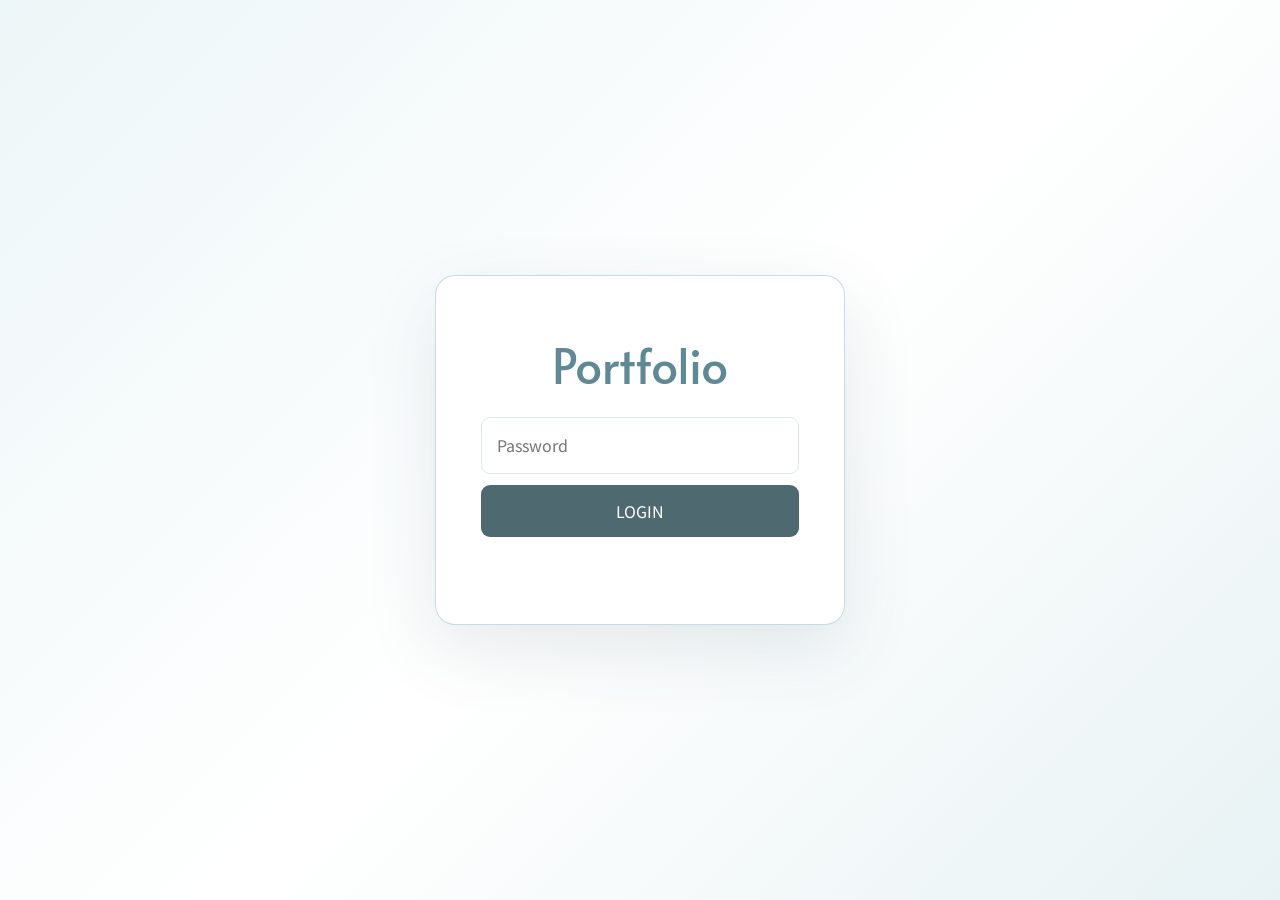
==== index.html @ fd896a33 "Update index.html" ====
<!doctype html>
<html lang="ja">
<head>
  <meta charset="utf-8">
  <meta name="viewport" content="width=device-width,initial-scale=1">
  <meta name="description" content="Portfolio">
  <title>Portfolio</title>
  <link rel="stylesheet" href="css/style.css">
</head>

<body class="locked">

  <div id="password-screen" class="password-screen">
  <div class="password-box">

    <h1>Portfolio</h1>

    <form id="password-form">

      <label class="sr-only" for="password">
        Password
      </label>

      <input
        id="password"
        type="password"
        autocomplete="current-password"
        placeholder="Password"
      >

      <button type="submit">
        LOGIN
      </button>

      <p
        id="password-error"
        class="error"
        aria-live="polite"
      ></p>

    </form>

  </div>
</div>


  <div id="site" hidden>

    <header class="site-header">
      <a class="logo" href="index.html">Portfolio</a>

      <nav>
        <a class="is-current" href="#works">WORKS</a>
        <a href="profile.html">PROFILE</a>
      </nav>
    </header>


    <main>

      <section id="works" class="works-page">


        <div class="works-controls">

          <div id="filters" class="filter-list" aria-label="カテゴリ">

            <button
              class="filter is-active"
              data-category="all"
            >
              すべて
            </button>

            <button
              class="filter"
              data-category="illustration"
            >
              イラスト
            </button>

            <button
              class="filter"
              data-category="advertising"
            >
              広告
            </button>

            <button
              class="filter"
              data-category="web"
            >
              Web
            </button>

            <button
              class="filter"
              data-category="goods"
            >
              グッズ
            </button>

          </div>


          <label class="sort">
            <span>並び順</span>

            <select id="sort">
              <option value="new">新しい順</option>
              <option value="old">古い順</option>
            </select>
          </label>

        </div>


        <div id="works-grid" class="works-grid"></div>

      </section>

    </main>

  </div>


  <script src="data.js"></script>
  <script src="js/site.js"></script>

</body>
</html>
---- css/style.css ----
@import url("https://fonts.googleapis.com/css2?family=DM+Sans:wght@400;500;600&family=Alata&family=Noto+Sans+JP:wght@400;500;600;700&display=swap");

/* ========================================
   Variables
======================================== */

:root {
  --key: #abced8;
  --key-dark: #5f8995;

  --ink: #26353a;
  --muted: #75858a;

  --line: #dfe9ec;
  --bg: #f8fbfc;
  --white: #fff;

  --shadow:
    0 14px 40px rgba(53, 82, 91, .08);

  --radius: 16px;
}


/* ========================================
   Reset
======================================== */

* {
  box-sizing: border-box;
}

html {
  scroll-behavior: smooth;
}

body {
  margin: 0;

  color: var(--ink);
  background: var(--bg);

  font-family: "Noto Sans JP", sans-serif;
  line-height: 1.8;
}

[hidden] {
  display: none !important;
}

a {
  color: inherit;
  text-decoration: none;
}

button,
input,
select {
  font: inherit;
}


/* ========================================
   Header
======================================== */

.site-header {
  height: 76px;

  position: sticky;
  top: 0;
  z-index: 50;

  display: flex;
  align-items: center;
  justify-content: space-between;

  padding: 0 5vw;

  background: rgba(255, 255, 255, .94);

  border-bottom: 1px solid var(--line);

  backdrop-filter: blur(12px);
}

.logo {
  font-family: "Alata", cursive;
  font-size: 29px;
  color: var(--key-dark);
}

.site-header nav {
  display: flex;
  gap: 30px;

  font-family: "DM Sans", sans-serif;
  font-size: 13px;

  letter-spacing: .08em;
}

.site-header nav a {
  color: #6b7c82;
}

.site-header nav a:hover,
.site-header nav a.is-current {
  color: var(--key-dark);
}


/* ========================================
   Main
======================================== */

main {
  max-width: 1180px;

  margin: 0 auto;

  padding: 20px 28px 80px;
}


/* ========================================
   Section Heading
======================================== */

.section-heading {
  margin-bottom: 16px;
}

.section-heading h1 {
  margin: 0;

  font-family: "DM Sans", sans-serif;

  font-size: clamp(30px, 4vw, 46px);

  letter-spacing: .02em;

  color: var(--key-dark);
}


/* ========================================
   WORKS Controls
======================================== */

.works-controls {
  position: sticky;
  top: 64px;
  z-index: 20;

  display: flex;
  align-items: center;
  justify-content: space-between;
  gap: 20px;

  margin: 0 -8px 28px;
  padding: 10px 8px;

  background: rgba(247, 251, 252, .95);
  backdrop-filter: blur(8px);
  -webkit-backdrop-filter: blur(8px);
}


/* カテゴリ */

.filter-list {
  display: flex;
  flex-wrap: wrap;
  gap: 8px;
}

.filter {
  min-height: 36px;

  padding: 0 17px;

  display: inline-flex;
  align-items: center;
  justify-content: center;

  border: 1px solid var(--line);
  border-radius: 999px;

  background: #fff;

  color: #6c7c81;

  font-size: 14px;

  cursor: pointer;

  transition: .2s;
}

.filter:hover,
.filter.is-active {
  border-color: var(--key);

  background: var(--key);

  color: #fff;
}


/* ソート */

.sort {
  display: flex;
  align-items: center;
  flex-shrink: 0;

  gap: 9px;

  color: var(--muted);

  font-size: 14px;
}

.sort select {
  height: 36px;

  appearance: none;
  -webkit-appearance: none;
  -moz-appearance: none;

  border: 1px solid var(--line);
  border-radius: 999px;

  background: #fff;

  padding: 0 14px;

  color: var(--muted);
}

/* ========================================
   WORKS Grid
======================================== */

.works-grid {
  display: grid;

  grid-template-columns:
    repeat(3, 1fr);

  gap: 34px 24px;
}


/* 一覧の作品カードは透明 */
.work-card {
  display: block;

  background: transparent;
}


/* ========================================
   WORKS Thumbnail
======================================== */

.work-card .thumb {
  position: relative;

  overflow: hidden;

  aspect-ratio: 16 / 9;

  border-radius: var(--radius);

  background: #edf4f6;

  box-shadow: var(--shadow);
}

.work-card img {
  width: 100%;
  height: 100%;

  display: block;

  object-fit: contain;

  transition:
    transform .4s;
}

.work-card:hover img {
  transform: scale(1.025);
}


/* ========================================
   WORKS Card Info
======================================== */

.work-card .card-info {
  padding: 13px 3px 0;
}

.work-card h2 {
  margin: 0;

  font-size: 14px;
  line-height: 1.65;

  font-weight: 600;
}

.work-card .meta {
  display: flex;

  justify-content: space-between;
  align-items: center;

  margin-top: 7px;

  color: var(--muted);

  font-size: 11px;
}

.category-pill {
  color: var(--key-dark);
}


/* ========================================
   WORK DETAIL
======================================== */

.work-detail {
  padding-top: 8px;
}


/* ----------------------------------------
   Back
---------------------------------------- */

.work-back {
  margin-bottom: 24px;

  color: var(--muted);

  font-size: 12px;
}

.work-back a:hover {
  color: var(--key-dark);
}


/* ----------------------------------------
   Detail Header
---------------------------------------- */

.work-header {
  margin-bottom: 60px;
}


/* ----------------------------------------
   Detail Card
---------------------------------------- */

.work-detail-card {
  width: 100%;

  padding: 28px 34px 24px;

  background: #fff;

  border: 1px solid var(--line);

  border-radius: 18px;

  box-shadow: var(--shadow);
}


/* ----------------------------------------
   Category Tag
---------------------------------------- */

.category-tag {
  display: inline-flex;
  align-items: center;

  padding: 3px 12px;

  border-radius: 999px;

  background: var(--key);

  color: #fff;

  font-size: 10px;
  font-weight: 600;

  line-height: 1.6;
}


/* ----------------------------------------
   Detail Title
---------------------------------------- */

.work-detail-heading h1 {
  margin: 10px 0 14px;

  font-size: clamp(23px, 2.4vw, 30px);

  line-height: 1.5;

  font-weight: 700;
}

.work-detail-heading h1.has-opening-bracket {
  text-indent: -0.50em;
}

/* ----------------------------------------
   Overview
---------------------------------------- */

.work-detail-heading p {
  margin: 0;

  color: #617176;

  font-size: 12px;

  line-height: 2;
}


/* 概要なし */
.work-detail-card.no-overview
  .work-detail-heading h1 {
  margin-bottom: 24px;
}


/* ----------------------------------------
   Work Information
---------------------------------------- */

.work-info {
  display: grid;

  grid-template-columns:
    1fr 1fr;

  margin-top: 24px;
}

.work-detail-card.no-overview
  .work-info {
  margin-top: 0;
}

.work-info-column {
  padding-right: 34px;
}

.work-info-column + .work-info-column {
  padding-right: 0;

  padding-left: 34px;

  border-left: 1px solid var(--line);
}

.work-info-item {
  display: grid;

  grid-template-columns:
    46px 1fr;

  gap: 16px;

  align-items: baseline;

  margin-bottom: 10px;
}

.work-info-item:last-child {
  margin-bottom: 0;
}

.work-info-item dt {
  color: var(--key-dark);

  font-size: 10px;
}

.work-info-item dd {
  margin: 0;

  color: var(--ink);

  font-size: 11px;

  line-height: 1.8;
}


/* ========================================
   Work Content
======================================== */

.work-content {
  width: min(100%, 1000px);

  margin: 0 auto;
}

.work-content h2 {
  margin: 64px 0 14px;

  padding-left: 17px;

  border-left: 3px solid var(--key);

  font-size: 20px;
}

.work-content p {
  color: #5e6e73;

  font-size: 14px;

  line-height: 2.1;
}


/* ========================================
   Images
======================================== */

.content-image {
  margin: 30px 0 48px;
}

.content-image img,
.gallery img {
  width: 100%;
  height: auto;

  display: block;

  border-radius: 10px;
}

.content-image .image-wrap,
.gallery .image-wrap,
.video-wrap {
  position: relative;

  overflow: hidden;

  border-radius: 10px;
}


/* ========================================
   SAMPLE Overlay
======================================== */

.sample-overlay::after {
  content: "SAMPLE";

  position: absolute;

  inset: 0;

  display: grid;
  place-items: center;

  color:
    rgba(90, 105, 110, .16);

  font-family:
    "DM Sans", sans-serif;

  font-size:
    clamp(28px, 5vw, 70px);

  letter-spacing: .12em;

  transform: rotate(-25deg);

  pointer-events: none;
}


/* ========================================
   Video
======================================== */

.content-video {
  margin: 30px 0 48px;
}

.video-wrap video {
  width: 100%;
  height: auto;

  display: block;

  border-radius: 10px;
}


/* ========================================
   Caption
======================================== */

.caption {
  margin: 8px 2px 0;

  color: var(--muted);

  font-size: 11px;
}


/* ========================================
   Gallery
======================================== */

.gallery {
  display: grid;

  gap: 16px;

  margin: 30px 0 48px;
}

.gallery.cols-2 {
  grid-template-columns:
    repeat(2, 1fr);
}

.gallery.cols-3 {
  grid-template-columns:
    repeat(3, 1fr);
}

.gallery.cols-4 {
  grid-template-columns:
    repeat(4, 1fr);
}


/* ========================================
   Work Navigation
======================================== */

.work-navigation {
  display: flex;
  align-items: flex-end;
  justify-content: space-between;

  margin-bottom: 16px;
}


/* 一覧に戻る */

.work-navigation .work-back {
  margin: 0;

  color: var(--muted);

  font-size: 12px;

  text-decoration: none;
}

.work-navigation .work-back:hover {
  color: var(--key-dark);
}


/* 前後ページャー */

.work-nav-pager {
  display: flex;
  align-items: center;
}

.work-nav-pager a {
  width: 42px;
  height: 42px;

  display: flex;
  align-items: center;
  justify-content: center;

  background: #fff;

  border: 1px solid var(--key);

  color: var(--key);

  font-size: 28px;
  font-weight: 300;
  line-height: 1;

  text-decoration: none;

  /* 矢印の見た目を中央に補正 */
  padding-bottom: 8px;

  transition:
    background .2s,
    color .2s;
}


/* 左 */

.work-nav-prev {
  border-radius: 22px 5px 5px 22px;
}


/* 右 */

.work-nav-next {
  margin-left: 6px;

  border-radius: 5px 22px 22px 5px;
}


/* hover */

.work-nav-pager a:hover {
  background: var(--key);

  color: #fff;
}


/* ========================================
   PROFILE
======================================== */

.profile-intro {
  display: grid;

  grid-template-columns:
    260px 1fr;

  gap: 50px;

  align-items: center;

  padding: 35px;

  background: #fff;

  border: 1px solid var(--line);

  border-radius: var(--radius);
}

.profile-avatar {
  aspect-ratio: 1;

  display: grid;

  place-items: center;

  border-radius: 18px;

  background: #eaf3f5;

  color: var(--key-dark);

  letter-spacing: .15em;

  font-family: "DM Sans";
}

.profile-list {
  margin: 0;
}

.profile-list div {
  display: grid;

  grid-template-columns:
    80px 1fr;

  margin: 9px 0;
}

.profile-list dt {
  color: var(--muted);

  font-size: 12px;
}

.profile-list dd {
  margin: 0;

  font-size: 13px;
}

.profile-section {
  margin-top: 55px;
}

.profile-section h2 {
  font-family: "DM Sans";

  font-size: 15px;

  letter-spacing: .12em;
}

.tags {
  display: flex;

  flex-wrap: wrap;

  gap: 9px;
}

.tags span {
  padding: 7px 13px;

  border-radius: 999px;

  background: #fff;

  border: 1px solid var(--line);

  color: #66777d;

  font-size: 11px;
}

.career {
  display: grid;

  gap: 15px;
}

.career > div {
  display: grid;

  grid-template-columns:
    110px 150px 1fr;

  gap: 18px;

  padding-bottom: 14px;

  border-bottom: 1px solid var(--line);

  font-size: 12px;
}

.career b {
  color: var(--key-dark);
}


/* ========================================
   Password
======================================== */

.password-screen {
  min-height: 100vh;

  display: grid;

  place-items: center;

  padding: 30px;

  background:
    linear-gradient(
      135deg,
      #edf6f8 0%,
      #fff 52%,
      #e8f2f4 100%
    );
}

.password-box {
  width: min(410px, 100%);

  padding: 45px;

  background:
    rgba(255, 255, 255, .92);

  border:
    1px solid
    rgba(171, 206, 216, .7);

  border-radius: 20px;

  box-shadow:
    0 25px 70px
    rgba(53, 82, 91, .12);

  text-align: center;
}

.password-box h1 {
  margin: 0 0 10px;
  font-family: "Alata", cursive;
  font-size: 48px;
  font-weight: 400;
  color: var(--key-dark);
}

.password-box p:not(.eyebrow):not(.error) {
  color: var(--muted);

  font-size: 12px;
}

.password-box input {
  width: 100%;

  padding: 13px 15px;

  border: 1px solid var(--line);

  border-radius: 9px;

  outline: none;
}

.password-box input:focus {
  border-color: var(--key);

  box-shadow:
    0 0 0 3px
    rgba(171, 206, 216, .2);
}

.password-box button {
  width: 100%;

  margin-top: 11px;

  padding: 12px;

  border: 0;

  border-radius: 9px;

  background: #4f6971;

  color: #fff;

  cursor: pointer;
}

.password-box button:hover {
  background: var(--key-dark);
}

.error {
  min-height: 20px;

  color: #b35d68;

  font-size: 11px;
}

.sr-only {
  position: absolute;

  width: 1px;
  height: 1px;

  padding: 0;
  margin: -1px;

  overflow: hidden;

  clip: rect(0, 0, 0, 0);

  white-space: nowrap;

  border: 0;
}


/* ========================================
   Responsive
======================================== */

@media (max-width: 800px) {

  main {
  padding:
    16px
    18px
    24px;
}

  .site-header {
    height: 64px;

    padding: 0 20px;
  }

  .site-header nav {
    gap: 18px;
    position:sticky;
     top:0;
  }

  /* WORKS */

.works-page {
  padding-top: 0;
}

.works-controls {
  top: 64px;

  display: flex;
  flex-direction: column;
  align-items: stretch;

  gap: 8px;

  margin:
    0
    -18px
    24px;

  padding:
    9px
    18px;

  background: rgba(247, 251, 252, .95);
  backdrop-filter: blur(8px);
  -webkit-backdrop-filter: blur(8px);
}

   
.work-navigation {
    margin-bottom: 18px;
    align-items: center;
    -webkit-overflow-scrolling: touch;
  }

   
 .work-navigation .work-back {
font-size: 14px;
 }

   
  .work-nav-pager a {
    width: 38px;
    height: 38px;

    font-size: 25px;
  }
   

/* カテゴリ：1列で横スクロール */

.filter-list {
  width: 100%;

  display: flex;
  flex-wrap: nowrap;

  gap: 6px;

  overflow-x: auto;
  overflow-y: hidden;

  scrollbar-width: none;

  -webkit-overflow-scrolling: touch;
}

.filter-list::-webkit-scrollbar {
  display: none;
}

.filter {
  min-height: 34px;

  flex: 0 0 auto;

  padding: 0 12px;

  font-size: 14px;

  white-space: nowrap;
}


/* ソート：2段目・右寄せ */

.sort {
  align-self: flex-end;

  display: flex;
  align-items: center;

  gap: 6px;

  white-space: nowrap;

  font-size: 14px;
}

.sort select {
  height: 34px;

  padding: 0 12px;

  font-size: 14px;
}

  .works-grid {
    grid-template-columns:
      repeat(2, 1fr);

    gap: 25px 14px;
  }

  .work-detail-card {
    padding:
      24px
      20px
      22px;
  }

  .work-info {
    grid-template-columns: 1fr;

    gap: 12px;
  }

  .work-info-column {
    padding-right: 0;
  }

  .work-info-column + .work-info-column {
    padding-left: 0;

    padding-top: 12px;

    border-left: 0;

    border-top: 1px solid var(--line);
  }

  .work-pager {
    grid-template-columns: 1fr;

    gap: 12px;

    margin-top: 60px;
  }

  .profile-intro {
    grid-template-columns:
      150px 1fr;

    gap: 25px;

    padding: 22px;
  }

  .career > div {
    grid-template-columns: 1fr;

    gap: 2px;
  }

}


@media (max-width: 520px) {

  .works-grid {
    grid-template-columns: 1fr;
  }

  .work-detail-heading h1 {
    font-size: 22px;
  }

  .profile-intro {
    grid-template-columns: 1fr;
  }
}

/* ========================================
   SAMPLE watermark
======================================== */

.sample-overlay {
  position: relative;
  overflow: hidden;
}

.sample-overlay::after {
  content: "";

  position: absolute;
  inset: 0;

  pointer-events: none;

  transform: none;

  background-image: url("data:image/svg+xml,%3Csvg xmlns='http://www.w3.org/2000/svg' width='320' height='225' viewBox='0 0 320 225'%3E%3Ctext x='160' y='125' text-anchor='middle' transform='rotate(-30 160 112.5)' fill='%235a696e' fill-opacity='.10' font-family='Arial, sans-serif' font-size='50' font-weight='500' letter-spacing='3'%3ESAMPLE%3C/text%3E%3C/svg%3E");

  background-repeat: repeat;

  background-size: 20% 25%;

  background-position: 0 0;
}
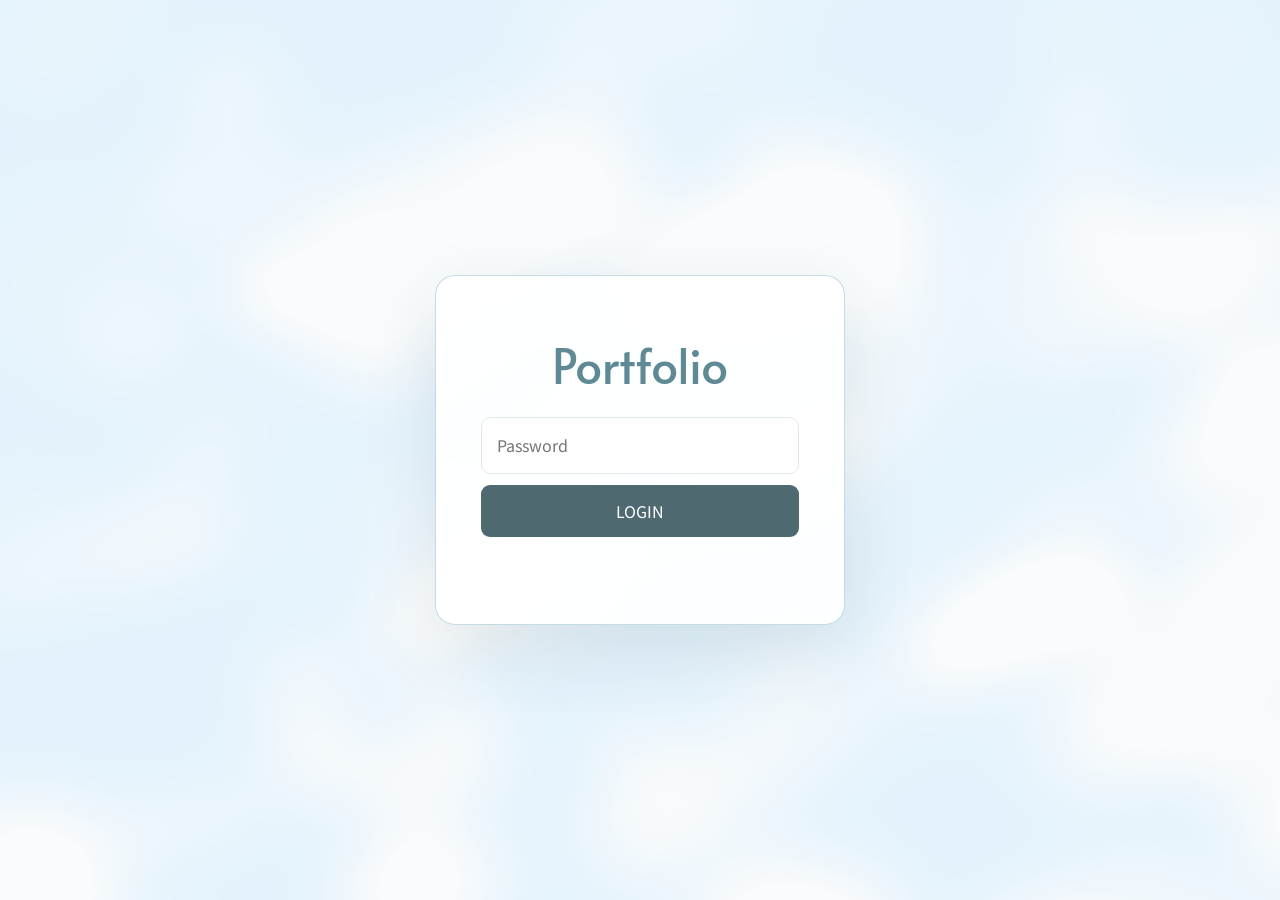
==== commit b70a56bb: "Update index.html" ====
--- a/index.html
+++ b/index.html
@@ -8,8 +8,11 @@
   <link rel="stylesheet" href="css/style.css">
 </head>
 
+<script src="js/komorebi.js"></script>
+  
 <body class="locked">
-
+  
+  <div class="komorebi-overlay" aria-hidden="true"></div>
   <div id="password-screen" class="password-screen">
   <div class="password-box">
 
@@ -58,7 +61,7 @@
 
     <main>
 
-      <section id="works" class="works-page">
+      <section class="works-page">
 
 
         <div class="works-controls">
--- a/css/style.css
+++ b/css/style.css
@@ -1,4 +1,5 @@
 @import url("https://fonts.googleapis.com/css2?family=DM+Sans:wght@400;500;600&family=Alata&family=Noto+Sans+JP:wght@400;500;600;700&display=swap");
+
 
 /* ========================================
    Variables
@@ -82,11 +83,13 @@
   border-bottom: 1px solid var(--line);
 
   backdrop-filter: blur(12px);
+  -webkit-backdrop-filter: blur(12px);
 }
 
 .logo {
   font-family: "Alata", cursive;
   font-size: 29px;
+
   color: var(--key-dark);
 }
 
@@ -102,11 +105,16 @@
 
 .site-header nav a {
   color: #6b7c82;
-}
-
-.site-header nav a:hover,
+  font-weight: 400;
+}
+
+.site-header nav a:hover {
+  color: var(--key-dark);
+}
+
 .site-header nav a.is-current {
   color: var(--key-dark);
+  font-weight: 600;
 }
 
 
@@ -124,59 +132,53 @@
 
 
 /* ========================================
-   Section Heading
-======================================== */
-
-.section-heading {
-  margin-bottom: 16px;
-}
-
-.section-heading h1 {
-  margin: 0;
-
-  font-family: "DM Sans", sans-serif;
-
-  font-size: clamp(30px, 4vw, 46px);
-
-  letter-spacing: .02em;
-
-  color: var(--key-dark);
-}
-
-
-/* ========================================
    WORKS Controls
 ======================================== */
 
 .works-controls {
   position: sticky;
-  top: 64px;
+  top: 76px;
   z-index: 20;
 
   display: flex;
   align-items: center;
   justify-content: space-between;
+
   gap: 20px;
 
   margin: 0 -8px 28px;
-  padding: 10px 8px;
-
-  background: rgba(247, 251, 252, .95);
-  backdrop-filter: blur(8px);
-  -webkit-backdrop-filter: blur(8px);
+
+  padding: 12px 8px;
+
 }
 
 
 /* カテゴリ */
 
 .filter-list {
+  min-width: 0;
+
   display: flex;
-  flex-wrap: wrap;
+  flex-wrap: nowrap;
+
   gap: 8px;
+
+  overflow-x: auto;
+  overflow-y: hidden;
+
+  scrollbar-width: none;
+
+  -webkit-overflow-scrolling: touch;
+}
+
+.filter-list::-webkit-scrollbar {
+  display: none;
 }
 
 .filter {
   min-height: 36px;
+
+  flex: 0 0 auto;
 
   padding: 0 17px;
 
@@ -193,6 +195,8 @@
 
   font-size: 14px;
 
+  white-space: nowrap;
+
   cursor: pointer;
 
   transition: .2s;
@@ -211,15 +215,18 @@
 /* ソート */
 
 .sort {
+  flex-shrink: 0;
+
   display: flex;
   align-items: center;
-  flex-shrink: 0;
 
   gap: 9px;
 
   color: var(--muted);
 
   font-size: 14px;
+
+  white-space: nowrap;
 }
 
 .sort select {
@@ -239,6 +246,40 @@
   color: var(--muted);
 }
 
+
+/* ========================================
+   works-controls,work-navigation
+======================================== */
+
+.works-controls,
+.work-navigation {
+  background: transparent;
+  isolation: isolate;
+}
+
+.works-controls::before,
+.work-navigation::before {
+  content: "";
+
+  position: absolute;
+  z-index: -1;
+
+  top: 0;
+  bottom: 0;
+
+  left: 50%;
+
+  width: 100vw;
+
+  transform: translateX(-50%);
+
+  background: rgba(247, 251, 252, .95);
+
+  backdrop-filter: blur(8px);
+  -webkit-backdrop-filter: blur(8px);
+}
+
+
 /* ========================================
    WORKS Grid
 ======================================== */
@@ -254,6 +295,7 @@
 
 
 /* 一覧の作品カードは透明 */
+
 .work-card {
   display: block;
 
@@ -426,6 +468,7 @@
   text-indent: -0.50em;
 }
 
+
 /* ----------------------------------------
    Overview
 ---------------------------------------- */
@@ -442,6 +485,7 @@
 
 
 /* 概要なし */
+
 .work-detail-card.no-overview
   .work-detail-heading h1 {
   margin-bottom: 24px;
@@ -665,11 +709,23 @@
 ======================================== */
 
 .work-navigation {
+  position: sticky;
+  top: 76px;
+  z-index: 20;
+
   display: flex;
   align-items: flex-end;
   justify-content: space-between;
 
-  margin-bottom: 16px;
+  margin:
+    -8px
+    -8px
+    16px;
+
+  padding:
+    12px
+    8px;
+
 }
 
 
@@ -755,100 +811,261 @@
    PROFILE
 ======================================== */
 
+/* The supplied image is composited at exactly 20% multiply. */
+.komorebi-overlay {
+  position: fixed;
+  inset: -8vmax;
+  z-index: 60;
+  pointer-events: none;
+  background: url("../assets/komorebi.png") center / cover no-repeat;
+  opacity: .2;
+  mix-blend-mode: multiply;
+  transform: translate(0, 0);
+}
+
+.profile-card {
+  position: relative;
+  width: min(100%, 1000px);
+  margin: 64px auto 0;
+  padding: 40px;
+  background: var(--white);
+  box-shadow: 0 20px 45px rgba(92, 132, 143, .14);
+  border-radius: 40px;
+}
+
+.site-header nav {
+  align-items: center;
+}
+
+.profile-mail {
+  border: 0;
+  cursor: pointer;
+  position: absolute;
+  top: 40px;
+  right: 40px;
+  display: inline-flex;
+  align-items: center;
+  justify-content: center;
+  width: 50px;
+  height: 35px;
+  padding: 0;
+  border-radius: 3px;
+  background: var(--white);
+  color: var(--key);
+  box-shadow: 0 2px 8px rgba(92, 132, 143, .12);
+}
+
+.profile-mail:focus-visible {
+  color: var(--key-dark);
+  outline: 2px solid var(--key-dark);
+  outline-offset: 4px;
+}
+
+.contact-options {
+  position: absolute;
+  top: 85px;
+  right: 40px;
+  z-index: 5;
+  width: min(270px, calc(100% - 48px));
+  padding: 8px;
+  border: 1px solid var(--line);
+  border-radius: 8px;
+  background: var(--white);
+  box-shadow: 0 8px 24px rgba(53, 82, 91, .14);
+}
+
+.contact-option {
+  display: block;
+  width: 100%;
+  min-height: 44px;
+  padding: 12px;
+  border: 0;
+  border-radius: 4px;
+  background: transparent;
+  color: var(--ink);
+  font: inherit;
+  font-size: 13px;
+  text-align: left;
+  cursor: pointer;
+}
+
+.contact-option:focus-visible {
+  outline: 2px solid var(--key-dark);
+  outline-offset: -2px;
+}
+
+#contact-status {
+  margin: 0;
+  padding: 0 12px;
+  font-size: 12px;
+  overflow-wrap: anywhere;
+}
+
+#contact-status:not(:empty) {
+  padding: 8px 12px;
+}
+
+.profile-details {
+  display: grid;
+  grid-template-columns: minmax(0, 1fr) 225px;
+  gap: 48px;
+}
+
+.career-timeline {
+  margin: 0;
+  padding: 0 0 0 29px;
+  list-style: none;
+  color: #111;
+  font-size: 11px;
+}
+
+.career-timeline li {
+  position: relative;
+  min-height: 32px;
+}
+
+.career-timeline li::before {
+  content: "";
+  position: absolute;
+  left: -23px;
+  transform: translateX(-50%);
+  box-sizing: border-box;
+  top: 6px;
+  width: 7px;
+  height: 7px;
+  border: 1px solid var(--key);
+  border-radius: 50%;
+  background: white;
+  z-index: 1;
+}
+
+.career-timeline li:not(:last-child)::after {
+  content: "";
+  position: absolute;
+  left: -23px;
+  transform: translateX(-50%);
+  top: 10px;
+  bottom: -10px;
+  width: 1px;
+  background: var(--key);
+}
+
+.career-timeline li:last-child::before {
+  background: var(--key);
+}
+
 .profile-intro {
   display: grid;
-
-  grid-template-columns:
-    260px 1fr;
-
-  gap: 50px;
-
+  grid-template-columns: 194px minmax(0, 1fr);
+  gap: 58px;
   align-items: center;
-
-  padding: 35px;
-
-  background: #fff;
-
-  border: 1px solid var(--line);
-
-  border-radius: var(--radius);
 }
 
 .profile-avatar {
-  aspect-ratio: 1;
-
-  display: grid;
-
-  place-items: center;
-
-  border-radius: 18px;
-
-  background: #eaf3f5;
-
-  color: var(--key-dark);
-
-  letter-spacing: .15em;
-
-  font-family: "DM Sans";
-}
-
-.profile-list {
+  width: 194px;
+  height: 194px;
+  overflow: hidden;
+  border-radius: 50%;
+  background: #f3f4ec;
+}
+
+.profile-avatar img {
+  width: 100%;
+  height: 100%;
+
+  display: block;
+
+  object-fit: cover;
+  object-position: center;
+}
+
+.profile-copy h1 {
+  padding-right: 60px;
   margin: 0;
-}
-
-.profile-list div {
-  display: grid;
-
-  grid-template-columns:
-    80px 1fr;
-
-  margin: 9px 0;
-}
-
-.profile-list dt {
-  color: var(--muted);
-
-  font-size: 12px;
-}
-
-.profile-list dd {
+  color: #111;
+  font-size: 30px;
+  font-weight: 600;
+  line-height: 1.45;
+  letter-spacing: .04em;
+}
+
+.profile-name-en {
+  margin: 9px 0 22px;
+  color: #111;
+  font-family: "DM Sans", sans-serif;
+  font-size: 15px;
+  line-height: 1.5;
+}
+
+.profile-role {
+  margin: 0 0 18px;
+  color: #111;
+  font-size: 16px;
+  font-weight: 600;
+  line-height: 1.6;
+}
+
+.profile-description {
   margin: 0;
-
+  color: #111;
   font-size: 13px;
+  line-height: 1.85;
+}
+
+.profile-divider {
+  height: 1px;
+  margin: 38px 0 39px;
+  background: #e4eef1;
 }
 
 .profile-section {
-  margin-top: 55px;
+  margin: 0;
 }
 
 .profile-section h2 {
-  font-family: "DM Sans";
-
+  margin: 0 0 17px;
+  color: #111;
+  font-family: "DM Sans", sans-serif;
   font-size: 15px;
-
-  letter-spacing: .12em;
+  font-weight: 500;
+  letter-spacing: .03em;
 }
 
 .tags {
   display: flex;
-
   flex-wrap: wrap;
-
-  gap: 9px;
+  gap: 10px 12px;
 }
 
 .tags span {
-  padding: 7px 13px;
-
+  min-height: 30px;
+  display: inline-flex;
+  align-items: center;
+  padding: 4px 13px;
   border-radius: 999px;
-
-  background: #fff;
-
-  border: 1px solid var(--line);
-
-  color: #66777d;
-
-  font-size: 11px;
+  color: #5f8995;
+  font-family: "DM Sans", "Noto Sans JP", sans-serif;
+  font-size: 13px;
+  line-height: 1.5;
+}
+
+.tags-tools span,
+.tags-interests span {
+  background: #edf4f6;
+  border: 1px solid #edf4f6;
+}
+
+.tags-skills {
+  margin-top: 16px;
+}
+
+.tags-skills span {
+  background: var(--white);
+  border: 1px solid #c9e2e9;
+}
+
+.profile-interests {
+  margin-top: 42px;
 }
 
 .career {
@@ -922,9 +1139,11 @@
 
 .password-box h1 {
   margin: 0 0 10px;
+
   font-family: "Alata", cursive;
   font-size: 48px;
   font-weight: 400;
+
   color: var(--key-dark);
 }
 
@@ -1010,11 +1229,14 @@
 @media (max-width: 800px) {
 
   main {
-  padding:
-    16px
-    18px
-    24px;
-}
+    padding:
+      16px
+      18px
+      24px;
+  }
+
+
+  /* Header */
 
   .site-header {
     height: 64px;
@@ -1024,124 +1246,150 @@
 
   .site-header nav {
     gap: 18px;
-    position:sticky;
-     top:0;
-  }
-
-  /* WORKS */
-
-.works-page {
-  padding-top: 0;
-}
-
-.works-controls {
-  top: 64px;
-
-  display: flex;
-  flex-direction: column;
-  align-items: stretch;
-
-  gap: 8px;
-
-  margin:
-    0
-    -18px
-    24px;
-
-  padding:
-    9px
-    18px;
-
-  background: rgba(247, 251, 252, .95);
-  backdrop-filter: blur(8px);
-  -webkit-backdrop-filter: blur(8px);
-}
-
-   
-.work-navigation {
-    margin-bottom: 18px;
+  }
+
+
+  /* ========================================
+     WORKS
+  ======================================== */
+
+  .works-page {
+    padding-top: 0;
+  }
+
+
+  /*
+   * 551px〜800px
+   * カテゴリ＋ソートは1段
+   */
+
+  .works-controls {
+    top: 64px;
+
+    flex-direction: row;
     align-items: center;
+    justify-content: space-between;
+
+    gap: 12px;
+
+    margin:
+      0
+      -18px
+      24px;
+
+    padding:
+      12px
+      18px;
+  }
+
+
+  /* カテゴリ */
+
+  .filter-list {
+    width: auto;
+    min-width: 0;
+
+    flex: 1 1 auto;
+
+    display: flex;
+    flex-wrap: nowrap;
+
+    gap: 6px;
+
+    overflow-x: auto;
+    overflow-y: hidden;
+
+    scrollbar-width: none;
+
     -webkit-overflow-scrolling: touch;
   }
 
-   
- .work-navigation .work-back {
-font-size: 14px;
- }
-
-   
+  .filter-list::-webkit-scrollbar {
+    display: none;
+  }
+
+  .filter {
+    min-height: 34px;
+
+    flex: 0 0 auto;
+
+    padding: 0 12px;
+
+    font-size: 14px;
+
+    white-space: nowrap;
+  }
+
+
+  /* ソート */
+
+  .sort {
+    flex: 0 0 auto;
+    align-self: auto;
+
+    display: flex;
+    align-items: center;
+
+    gap: 6px;
+
+    white-space: nowrap;
+
+    font-size: 14px;
+  }
+
+  .sort select {
+    height: 34px;
+
+    padding: 0 12px;
+
+    font-size: 14px;
+  }
+
+
+  /* WORKS Grid */
+
+  .works-grid {
+    grid-template-columns:
+      repeat(2, 1fr);
+
+    gap: 25px 14px;
+  }
+
+
+  /* ========================================
+     Work Detail Navigation
+  ======================================== */
+
+  .work-navigation {
+    top: 64px;
+
+    align-items: center;
+
+    margin:
+      -16px
+      -18px
+      18px;
+
+    padding:
+      9px
+      18px;
+  }
+
+  .work-navigation .work-back {
+    margin: 0;
+
+    font-size: 14px;
+  }
+
   .work-nav-pager a {
     width: 38px;
     height: 38px;
 
     font-size: 25px;
   }
-   
-
-/* カテゴリ：1列で横スクロール */
-
-.filter-list {
-  width: 100%;
-
-  display: flex;
-  flex-wrap: nowrap;
-
-  gap: 6px;
-
-  overflow-x: auto;
-  overflow-y: hidden;
-
-  scrollbar-width: none;
-
-  -webkit-overflow-scrolling: touch;
-}
-
-.filter-list::-webkit-scrollbar {
-  display: none;
-}
-
-.filter {
-  min-height: 34px;
-
-  flex: 0 0 auto;
-
-  padding: 0 12px;
-
-  font-size: 14px;
-
-  white-space: nowrap;
-}
-
-
-/* ソート：2段目・右寄せ */
-
-.sort {
-  align-self: flex-end;
-
-  display: flex;
-  align-items: center;
-
-  gap: 6px;
-
-  white-space: nowrap;
-
-  font-size: 14px;
-}
-
-.sort select {
-  height: 34px;
-
-  padding: 0 12px;
-
-  font-size: 14px;
-}
-
-  .works-grid {
-    grid-template-columns:
-      repeat(2, 1fr);
-
-    gap: 25px 14px;
-  }
+
+
+  /* Work Detail */
 
   .work-detail-card {
     padding:
@@ -1170,21 +1418,47 @@
     border-top: 1px solid var(--line);
   }
 
-  .work-pager {
+
+  /* PROFILE */
+
+  .profile-card {
+    margin-top: 32px;
+    padding: 34px;
+  }
+
+  .profile-details {
     grid-template-columns: 1fr;
-
-    gap: 12px;
-
-    margin-top: 60px;
+    gap: 36px;
+  }
+
+  .profile-mail {
+    top: 24px;
+    right: 24px;
+  }
+
+  .contact-options {
+    top: 69px;
+    right: 24px;
   }
 
   .profile-intro {
     grid-template-columns:
       150px 1fr;
 
-    gap: 25px;
-
-    padding: 22px;
+    gap: 36px;
+  }
+
+  .profile-avatar {
+    width: 150px;
+    height: 150px;
+  }
+
+  .profile-copy h1 {
+    font-size: 26px;
+  }
+
+  .profile-description br {
+    display: none;
   }
 
   .career > div {
@@ -1196,6 +1470,37 @@
 }
 
 
+/* ========================================
+   550px以下
+   カテゴリ＋ソートを2段
+======================================== */
+
+@media (max-width: 550px) {
+
+  .works-controls {
+    flex-direction: column;
+    align-items: stretch;
+
+    gap: 8px;
+  }
+
+  .filter-list {
+    width: 100%;
+
+    flex: none;
+  }
+
+  .sort {
+    align-self: flex-end;
+  }
+
+}
+
+
+/* ========================================
+   520px以下
+======================================== */
+
 @media (max-width: 520px) {
 
   .works-grid {
@@ -1208,8 +1513,49 @@
 
   .profile-intro {
     grid-template-columns: 1fr;
-  }
-}
+
+    gap: 26px;
+
+    text-align: center;
+  }
+
+  .profile-card {
+    margin-top: 18px;
+    padding: 30px 24px 36px;
+  }
+
+  .profile-avatar {
+    width: 168px;
+    height: 168px;
+    margin: 0 auto;
+  }
+
+  .profile-name-en {
+    margin-bottom: 18px;
+  }
+
+  .profile-copy h1 {
+    padding-right: 0;
+  }
+
+  .profile-description {
+    text-align: left;
+  }
+
+  .profile-divider {
+    margin: 30px 0;
+  }
+
+  .profile-section h2 {
+    text-align: left;
+  }
+
+  .profile-interests {
+    margin-top: 36px;
+  }
+
+}
+
 
 /* ========================================
    SAMPLE watermark
@@ -1238,3 +1584,17 @@
 
   background-position: 0 0;
 }
+
+
+/* 木漏れ日を背景の前、コンテンツの後ろに配置 */
+body {
+  isolation: isolate;
+}
+
+.komorebi-overlay {
+  z-index: -1;
+}
+
+.password-screen {
+  background: transparent;
+}
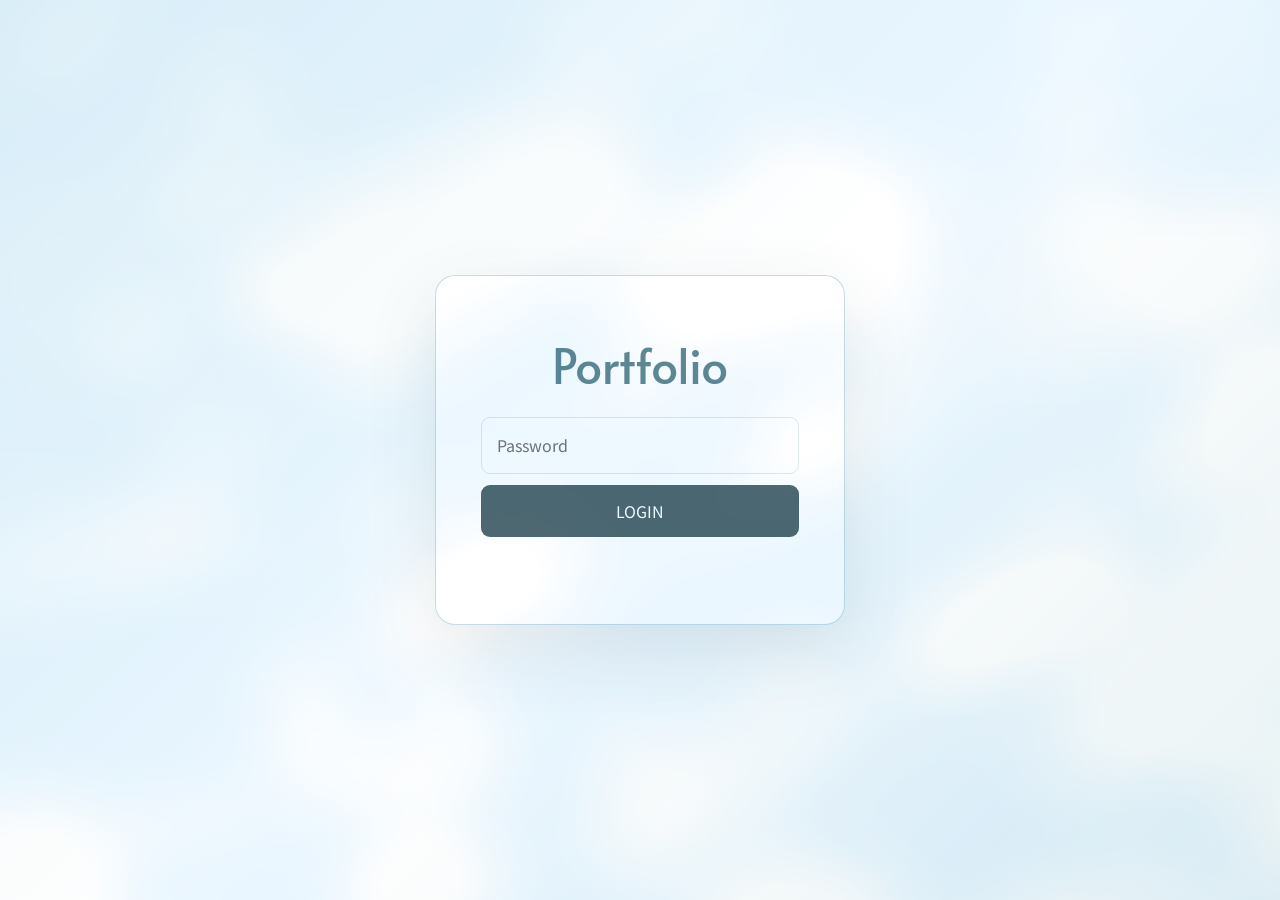
==== commit db0252c8: "Update index.html" ====
--- a/index.html
+++ b/index.html
@@ -53,7 +53,7 @@
       <a class="logo" href="index.html">Portfolio</a>
 
       <nav>
-        <a class="is-current" href="#works">WORKS</a>
+        <a class="is-current" href="index.html">WORKS</a>
         <a href="profile.html">PROFILE</a>
       </nav>
     </header>
--- a/css/style.css
+++ b/css/style.css
@@ -481,6 +481,8 @@
   font-size: 12px;
 
   line-height: 2;
+
+  white-space: pre-line;
 }
 
 
@@ -582,6 +584,8 @@
   font-size: 14px;
 
   line-height: 2.1;
+
+  white-space: pre-line;
 }
 
 
@@ -1415,7 +1419,7 @@
 
     border-left: 0;
 
-    border-top: 1px solid var(--line);
+    border-top: 0;
   }
 
 
@@ -1584,17 +1588,3 @@
 
   background-position: 0 0;
 }
-
-
-/* 木漏れ日を背景の前、コンテンツの後ろに配置 */
-body {
-  isolation: isolate;
-}
-
-.komorebi-overlay {
-  z-index: -1;
-}
-
-.password-screen {
-  background: transparent;
-}
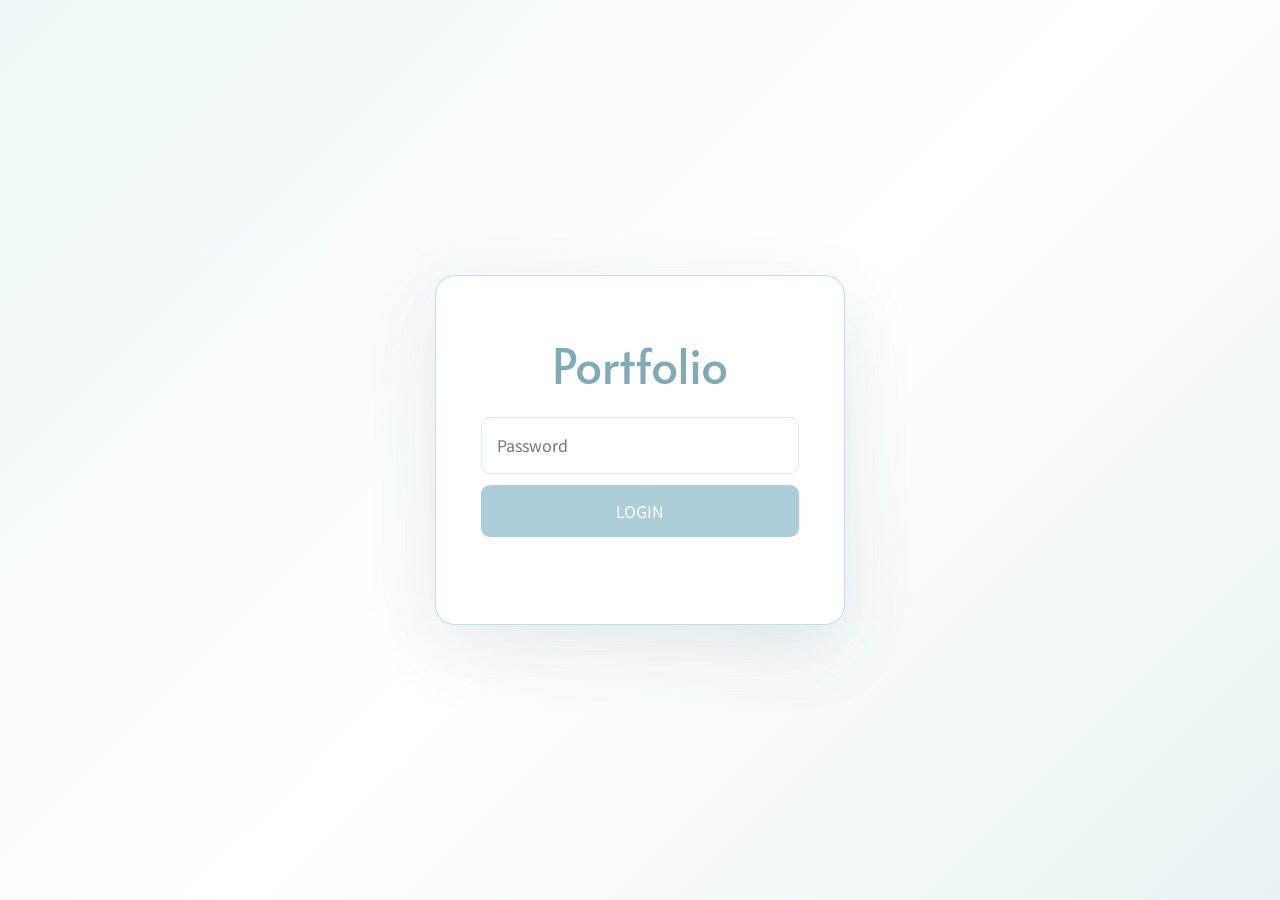
==== commit a15cdc77: "Add files via upload" ====
--- a/index.html
+++ b/index.html
@@ -5,15 +5,15 @@
   <meta name="viewport" content="width=device-width,initial-scale=1">
   <meta name="description" content="Portfolio">
   <title>Portfolio</title>
-  <link rel="stylesheet" href="css/style.css">
+  <link rel="stylesheet" href="css/style.css?v=prism-20260925-1">
 </head>
-
-<script src="js/komorebi.js"></script>
   
 <body class="locked">
   
-  <div class="komorebi-overlay" aria-hidden="true"></div>
   <div id="password-screen" class="password-screen">
+    
+  <div class="prism-light" aria-hidden="true"></div>
+
   <div class="password-box">
 
     <h1>Portfolio</h1>
@@ -47,7 +47,7 @@
 </div>
 
 
-  <div id="site" hidden>
+   <div id="site" hidden>
 
     <header class="site-header">
       <a class="logo" href="index.html">Portfolio</a>
@@ -57,6 +57,8 @@
         <a href="profile.html">PROFILE</a>
       </nav>
     </header>
+
+    
 
 
     <main>
@@ -130,5 +132,7 @@
   <script src="data.js"></script>
   <script src="js/site.js"></script>
 
+  <script src="js/prism.js?v=20260925-1"></script>
 </body>
 </html>
+
--- a/css/style.css
+++ b/css/style.css
@@ -7,7 +7,7 @@
 
 :root {
   --key: #abced8;
-  --key-dark: #5f8995;
+  --key-dark: #80AAB6;
 
   --ink: #26353a;
   --muted: #75858a;
@@ -815,19 +815,43 @@
    PROFILE
 ======================================== */
 
-/* The supplied image is composited at exactly 20% multiply. */
-.komorebi-overlay {
+/* Suncatcher light: behind cards and header. */
+.prism-light {
   position: fixed;
-  inset: -8vmax;
-  z-index: 60;
+  inset: 0;
+  z-index: 0;
+  overflow: hidden;
   pointer-events: none;
-  background: url("../assets/komorebi.png") center / cover no-repeat;
-  opacity: .2;
-  mix-blend-mode: multiply;
-  transform: translate(0, 0);
-}
+}
+.prism-particle {
+  position: absolute;
+  left: var(--x);
+  top: var(--y);
+  width: var(--width);
+  height: var(--height);
+  border-radius: 50%;
+  background: linear-gradient(110deg,
+    transparent 0%, rgba(247, 149, 203, .65) 20%,
+    rgba(255, 217, 146, .7) 37%, rgba(255, 255, 255, .95) 48%,
+    rgba(156, 231, 220, .7) 62%, rgba(153, 184, 246, .65) 80%, transparent 100%);
+  filter: blur(3px);
+  opacity: 0;
+  transform: rotate(var(--angle));
+  animation: prism-glow var(--duration) ease-in-out var(--delay) infinite;
+}
+@keyframes prism-glow {
+  0%, 15%, 100% { opacity: 0; transform: translate(-5px, 4px) rotate(var(--angle)); }
+  45%, 55% { opacity: var(--peak); transform: translate(5px, -4px) rotate(var(--angle)); }
+  85% { opacity: 0; transform: translate(8px, -6px) rotate(var(--angle)); }
+}
+body.prism-paused .prism-particle { animation-play-state: paused; }
+@media (prefers-reduced-motion: reduce) {
+  .prism-particle { animation: none; opacity: .18; }
+}
+
 
 .profile-card {
+  z-index: 1;
   position: relative;
   width: min(100%, 1000px);
   margin: 64px auto 0;
@@ -1121,6 +1145,10 @@
 }
 
 .password-box {
+
+  position: relative;
+  z-index: 1;
+   
   width: min(410px, 100%);
 
   padding: 45px;
@@ -1188,7 +1216,7 @@
 
   border-radius: 9px;
 
-  background: #4f6971;
+  background: var(--key);
 
   color: #fff;
 
@@ -1405,7 +1433,7 @@
   .work-info {
     grid-template-columns: 1fr;
 
-    gap: 12px;
+    gap: 0px;
   }
 
   .work-info-column {
@@ -1415,7 +1443,7 @@
   .work-info-column + .work-info-column {
     padding-left: 0;
 
-    padding-top: 12px;
+    padding-top: 10px;
 
     border-left: 0;
 
@@ -1588,3 +1616,4 @@
 
   background-position: 0 0;
 }
+
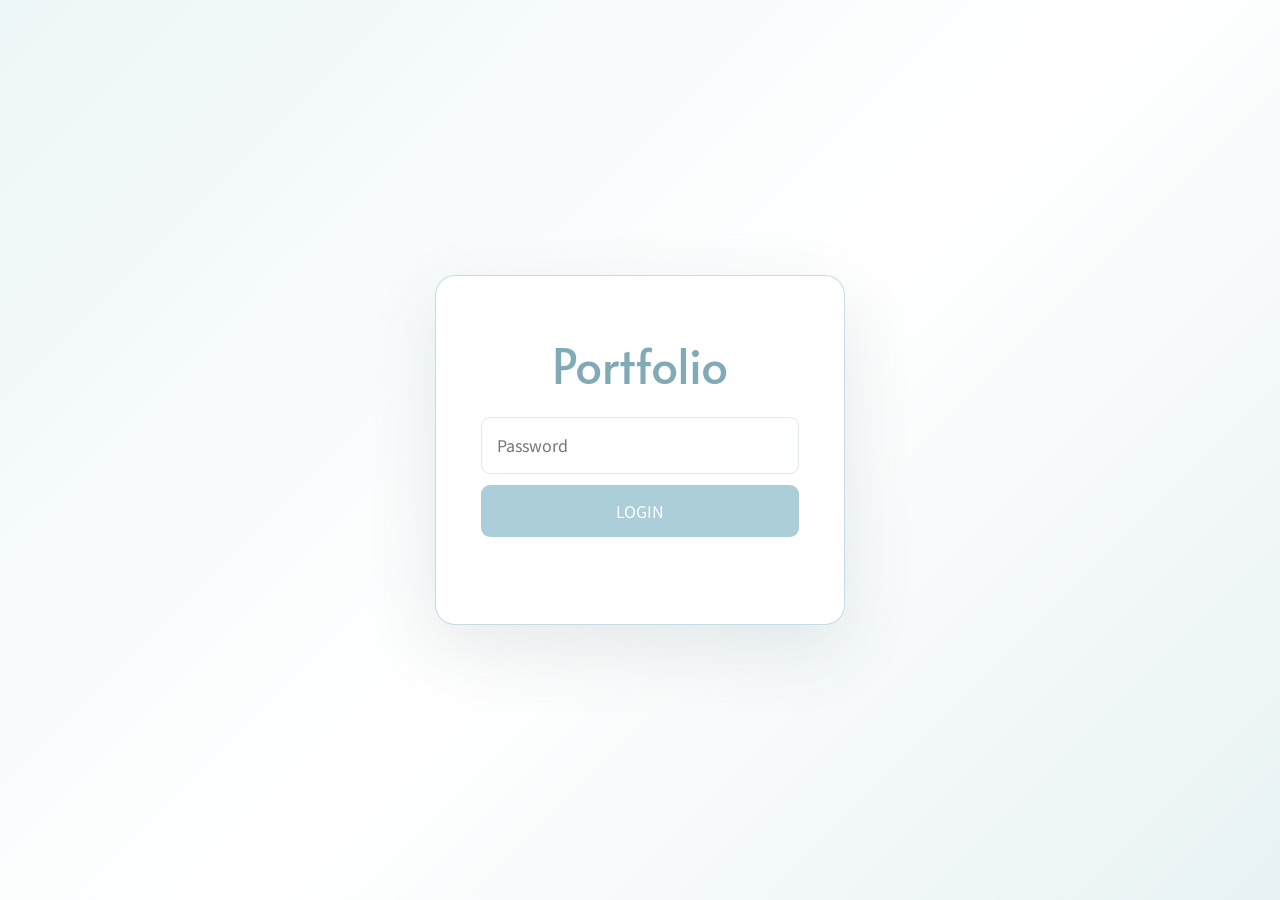
==== commit 7c49d214: "Add files via upload" ====
--- a/index.html
+++ b/index.html
@@ -5,14 +5,13 @@
   <meta name="viewport" content="width=device-width,initial-scale=1">
   <meta name="description" content="Portfolio">
   <title>Portfolio</title>
-  <link rel="stylesheet" href="css/style.css?v=prism-20260925-1">
+  <link rel="stylesheet" href="css/style.css?v=plain-20260925-1">
 </head>
   
 <body class="locked">
   
   <div id="password-screen" class="password-screen">
     
-  <div class="prism-light" aria-hidden="true"></div>
 
   <div class="password-box">
 
@@ -132,7 +131,7 @@
   <script src="data.js"></script>
   <script src="js/site.js"></script>
 
-  <script src="js/prism.js?v=20260925-1"></script>
 </body>
 </html>
 
+
--- a/css/style.css
+++ b/css/style.css
@@ -814,41 +814,6 @@
 /* ========================================
    PROFILE
 ======================================== */
-
-/* Suncatcher light: behind cards and header. */
-.prism-light {
-  position: fixed;
-  inset: 0;
-  z-index: 0;
-  overflow: hidden;
-  pointer-events: none;
-}
-.prism-particle {
-  position: absolute;
-  left: var(--x);
-  top: var(--y);
-  width: var(--width);
-  height: var(--height);
-  border-radius: 50%;
-  background: linear-gradient(110deg,
-    transparent 0%, rgba(247, 149, 203, .65) 20%,
-    rgba(255, 217, 146, .7) 37%, rgba(255, 255, 255, .95) 48%,
-    rgba(156, 231, 220, .7) 62%, rgba(153, 184, 246, .65) 80%, transparent 100%);
-  filter: blur(3px);
-  opacity: 0;
-  transform: rotate(var(--angle));
-  animation: prism-glow var(--duration) ease-in-out var(--delay) infinite;
-}
-@keyframes prism-glow {
-  0%, 15%, 100% { opacity: 0; transform: translate(-5px, 4px) rotate(var(--angle)); }
-  45%, 55% { opacity: var(--peak); transform: translate(5px, -4px) rotate(var(--angle)); }
-  85% { opacity: 0; transform: translate(8px, -6px) rotate(var(--angle)); }
-}
-body.prism-paused .prism-particle { animation-play-state: paused; }
-@media (prefers-reduced-motion: reduce) {
-  .prism-particle { animation: none; opacity: .18; }
-}
-
 
 .profile-card {
   z-index: 1;
@@ -1617,3 +1582,4 @@
   background-position: 0 0;
 }
 
+
